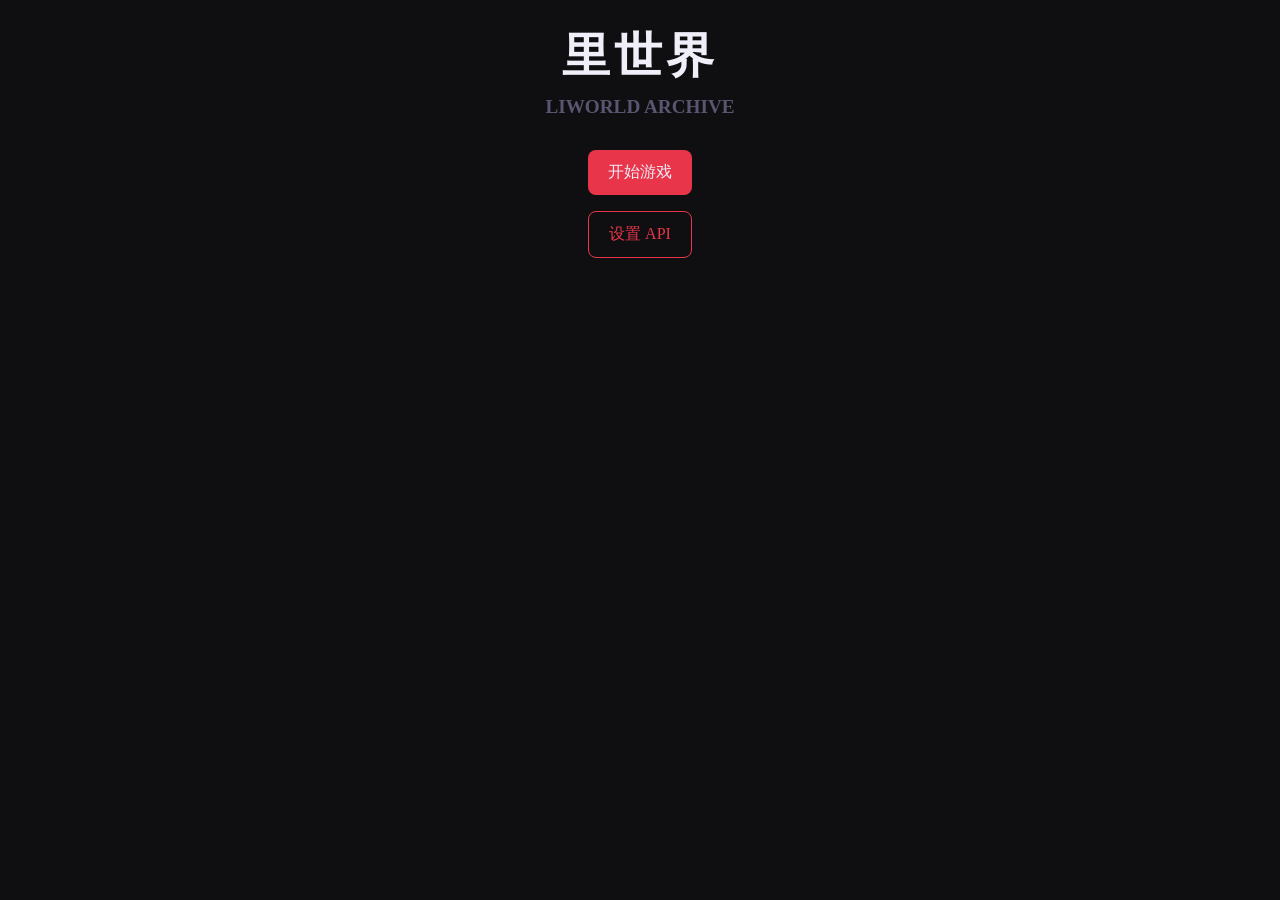
==== index.html @ 7cdf0d69 "Add files via upload" ====
<!DOCTYPE html>
<html lang="zh-CN">
<head>
<meta charset="UTF-8">
<meta name="viewport" content="width=device-width, initial-scale=1.0">
<title>里世界 · LIWORLD ARCHIVE</title>
<style>
:root {
  --bg:#0f0f12;
  --bg-panel:#141418;
  --text:#f0eef8;
  --text-muted:#5a5570;
  --accent:#e8354a;
  --accent-dim:#3a0a10;
  --card-bg:#1c1c22;
  --card-hover:#2a2a38;
  --safe-b:env(safe-area-inset-bottom,0px);
  --radius:8px;
  --gap:16px;
}
*{margin:0;padding:0;box-sizing:border-box;font-family:'Noto Serif SC',serif;}
body{background:var(--bg);color:var(--text);min-height:100vh;display:flex;flex-direction:column;align-items:center;justify-content:flex-start;padding:24px;}
h1{font-size:3rem;text-align:center;margin-bottom:0.5rem;letter-spacing:4px;}
h2{font-size:1.2rem;text-align:center;margin-bottom:2rem;color:var(--text-muted);}
button{padding:12px 20px;font-size:1rem;border:none;border-radius:var(--radius);cursor:pointer;transition:all 0.2s;}
#start-btn{background:var(--accent);color:var(--text);margin-bottom:var(--gap);}
#start-btn:hover{background:var(--accent-dim);}
#api-btn{background:transparent;color:var(--accent);border:1px solid var(--accent);margin-bottom:24px;}
#api-btn:hover{background:var(--accent);color:var(--text);}
#game-cards{display:grid;grid-template-columns:repeat(auto-fit,minmax(180px,1fr));gap:var(--gap);width:100%;max-width:720px;margin-top:16px;display:none;}
.card{background:var(--card-bg);padding:16px;border-radius:var(--radius);cursor:pointer;transition:all 0.2s;display:flex;flex-direction:column;align-items:center;text-align:center;}
.card:hover{background:var(--card-hover);}
.card h3{margin-bottom:8px;color:var(--accent);}
#api-modal{position:fixed;top:0;left:0;right:0;bottom:0;background:rgba(0,0,0,0.6);display:none;align-items:center;justify-content:center;z-index:1000;}
#api-modal .modal-content{background:var(--bg-panel);padding:24px;border-radius:var(--radius);width:90%;max-width:360px;display:flex;flex-direction:column;gap:12px;}
#api-modal label{font-size:0.85rem;color:var(--text-muted);}
#api-modal input{padding:8px;border-radius:var(--radius);border:1px solid var(--accent-dim);background:#1a1a1f;color:var(--text);outline:none;}
#api-modal input:focus{border-color:var(--accent);}
#api-modal button{align-self:flex-end;}
#api-close{background:transparent;color:var(--accent);border:1px solid var(--accent);}
#api-close:hover{background:var(--accent);color:var(--text);}
</style>
</head>
<body>

<h1>里世界</h1>
<h2>LIWORLD ARCHIVE</h2>

<button id="start-btn">开始游戏</button>
<button id="api-btn">设置 API</button>

<div id="game-cards">
  <div class="card" data-game="parallel-world">
    <h3>我在基地打工</h3>
    <p>现代军事基地，特遣队，情报系统</p>
  </div>
  <div class="card" data-game="medical-room">
    <h3>我在白塔打工</h3>
    <p>哨向医疗塔，精神图景，白塔体系</p>
  </div>
  <div class="card" data-game="gray-ridge">
    <h3>我在灰脊打工</h3>
    <p>荒原部落，灰盟政治，兽人文化</p>
  </div>
  <div class="card" data-game="capture-her">
    <h3>我在恋综打工</h3>
    <p>系统角色攻略用户，恋爱剧情，修罗场</p>
  </div>
</div>

<div id="api-modal">
  <div class="modal-content">
    <label for="api-url">接口链接（OpenAI 兼容；留空则用 Anthropic 官方接口）</label>
    <input type="text" id="api-url" placeholder="https://api.openai.com/v1（可留空）">
    <label for="api-key">API Key</label>
    <input type="text" id="api-key" placeholder="输入你的密钥">
    <label for="api-model">模型名称</label>
    <input type="text" id="api-model" placeholder="如 gpt-4o 或 claude-sonnet-4-20250514">
    <div style="display:flex;justify-content:space-between;margin-top:8px;">
      <button id="api-save">保存</button>
      <button id="api-close">关闭</button>
    </div>
  </div>
</div>

<script>
const startBtn = document.getElementById('start-btn');
const apiBtn = document.getElementById('api-btn');
const gameCards = document.getElementById('game-cards');
const apiModal = document.getElementById('api-modal');
const apiClose = document.getElementById('api-close');
const apiSave = document.getElementById('api-save');

startBtn.addEventListener('click', ()=>{gameCards.style.display='grid';});
apiBtn.addEventListener('click', ()=>{apiModal.style.display='flex';});
apiClose.addEventListener('click', ()=>{apiModal.style.display='none';});
apiSave.addEventListener('click', ()=>{
    const url=document.getElementById('api-url').value.trim();
    const key=document.getElementById('api-key').value.trim();
    const model=document.getElementById('api-model').value.trim();
    // 链接可留空（留空表示使用 Anthropic 官方接口），但密钥与模型必填
    if(key && model){
        localStorage.setItem('LW_API_URL',url);
        localStorage.setItem('LW_API_KEY',key);
        localStorage.setItem('LW_API_MODEL',model);
        alert('API 设置已保存，全局有效');
        apiModal.style.display='none';
    }else{
        alert('请至少填写 API Key 和模型名称');
    }
});

// 点击游戏卡片跳转
document.querySelectorAll('.card').forEach(c=>{
    c.addEventListener('click',()=>{
        const game=c.dataset.game;
        window.location.href=`games/${game}/index.html`;
    });
});

// 页面加载自动填充已有 API
window.addEventListener('load',()=>{
    const url=localStorage.getItem('LW_API_URL')||'';
    const key=localStorage.getItem('LW_API_KEY')||'';
    const model=localStorage.getItem('LW_API_MODEL')||'';
    document.getElementById('api-url').value=url;
    document.getElementById('api-key').value=key;
    document.getElementById('api-model').value=model;
});
</script>

</body>
</html>
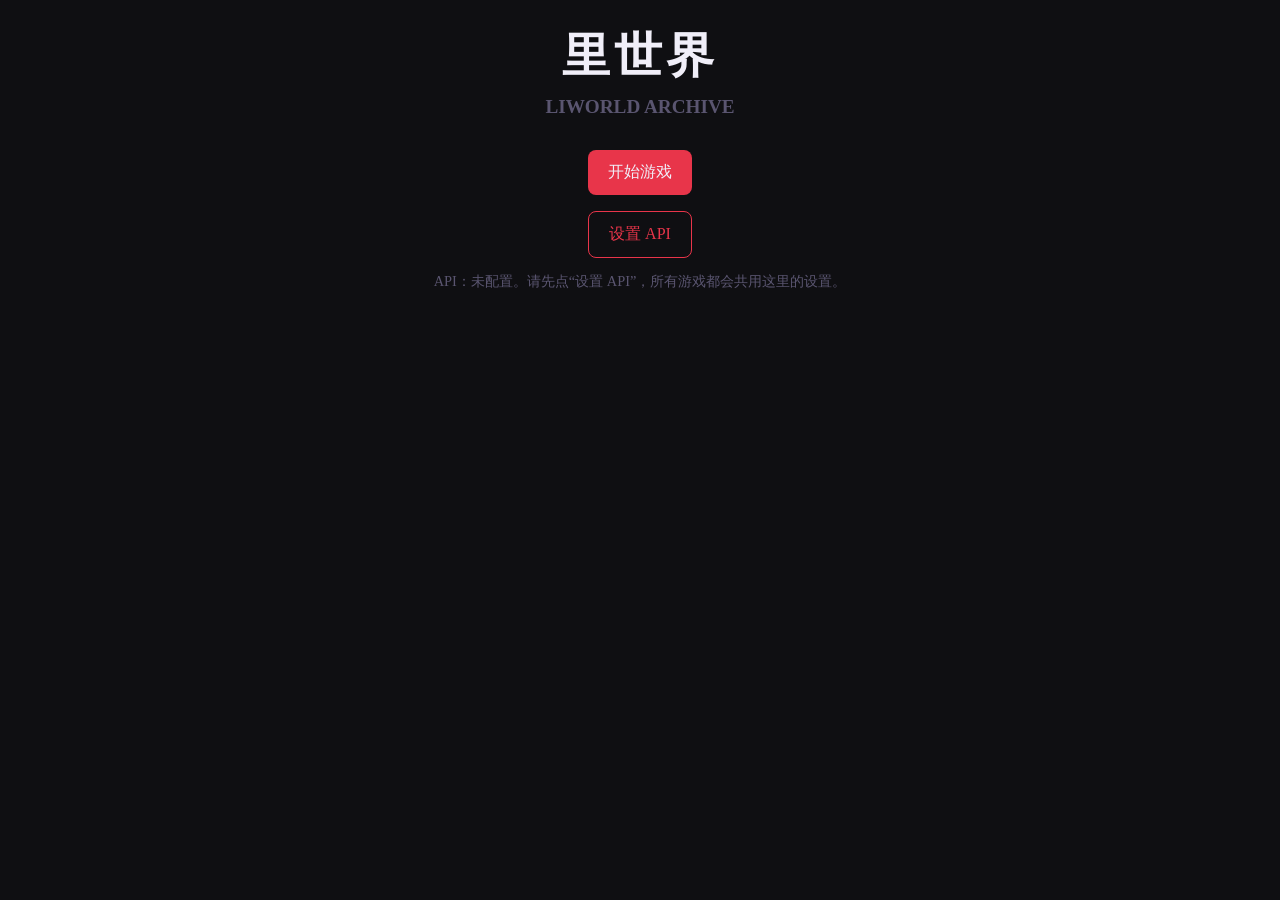
==== commit b90a27ef: "Add files via upload" ====
--- a/index.html
+++ b/index.html
@@ -27,10 +27,11 @@
 #start-btn:hover{background:var(--accent-dim);}
 #api-btn{background:transparent;color:var(--accent);border:1px solid var(--accent);margin-bottom:24px;}
 #api-btn:hover{background:var(--accent);color:var(--text);}
-#game-cards{display:grid;grid-template-columns:repeat(auto-fit,minmax(180px,1fr));gap:var(--gap);width:100%;max-width:720px;margin-top:16px;display:none;}
-.card{background:var(--card-bg);padding:16px;border-radius:var(--radius);cursor:pointer;transition:all 0.2s;display:flex;flex-direction:column;align-items:center;text-align:center;}
+#api-status{min-height:20px;margin:-10px 0 10px;color:var(--text-muted);font-size:.9rem;text-align:center;}
+#game-cards{display:grid;grid-template-columns:repeat(auto-fit,minmax(180px,1fr));gap:var(--gap);width:100%;max-width:920px;margin-top:16px;display:none;}
+.card{background:var(--card-bg);padding:16px;border-radius:var(--radius);cursor:pointer;transition:all 0.2s;display:flex;flex-direction:column;align-items:center;text-align:center;position:relative;min-height:150px;justify-content:center;}
 .card:hover{background:var(--card-hover);}
-.card h3{margin-bottom:8px;color:var(--accent);}
+.card h3{margin-bottom:8px;color:var(--accent);}.card-tag{position:absolute;top:10px;right:12px;font-size:11px;color:var(--text-muted);letter-spacing:1px;}
 #api-modal{position:fixed;top:0;left:0;right:0;bottom:0;background:rgba(0,0,0,0.6);display:none;align-items:center;justify-content:center;z-index:1000;}
 #api-modal .modal-content{background:var(--bg-panel);padding:24px;border-radius:var(--radius);width:90%;max-width:360px;display:flex;flex-direction:column;gap:12px;}
 #api-modal label{font-size:0.85rem;color:var(--text-muted);}
@@ -49,22 +50,33 @@
 <button id="start-btn">开始游戏</button>
 <button id="api-btn">设置 API</button>
 
+<div id="api-status" aria-live="polite"></div>
+
 <div id="game-cards">
   <div class="card" data-game="parallel-world">
+    <span class="card-tag">01</span>
     <h3>我在基地打工</h3>
     <p>现代军事基地，特遣队，情报系统</p>
   </div>
   <div class="card" data-game="medical-room">
+    <span class="card-tag">02</span>
     <h3>我在白塔打工</h3>
     <p>哨向医疗塔，精神图景，白塔体系</p>
   </div>
   <div class="card" data-game="gray-ridge">
+    <span class="card-tag">03</span>
     <h3>我在灰脊打工</h3>
     <p>荒原部落，灰盟政治，兽人文化</p>
   </div>
   <div class="card" data-game="capture-her">
+    <span class="card-tag">04</span>
     <h3>我在恋综打工</h3>
     <p>系统角色攻略用户，恋爱剧情，修罗场</p>
+  </div>
+  <div class="card" data-game="hearts-in-crossfire">
+    <span class="card-tag">05 · NEW</span>
+    <h3>交火心跳：21日</h3>
+    <p>COD恋综观察，六位男嘉宾，21日动态剧情</p>
   </div>
 </div>
 
@@ -90,6 +102,7 @@
 const apiModal = document.getElementById('api-modal');
 const apiClose = document.getElementById('api-close');
 const apiSave = document.getElementById('api-save');
+const apiStatus = document.getElementById('api-status');
 
 startBtn.addEventListener('click', ()=>{gameCards.style.display='grid';});
 apiBtn.addEventListener('click', ()=>{apiModal.style.display='flex';});
@@ -104,6 +117,7 @@
         localStorage.setItem('LW_API_KEY',key);
         localStorage.setItem('LW_API_MODEL',model);
         alert('API 设置已保存，全局有效');
+        updateApiStatus();
         apiModal.style.display='none';
     }else{
         alert('请至少填写 API Key 和模型名称');
@@ -126,7 +140,18 @@
     document.getElementById('api-url').value=url;
     document.getElementById('api-key').value=key;
     document.getElementById('api-model').value=model;
+    updateApiStatus();
 });
+
+function updateApiStatus(){
+    const key=localStorage.getItem('LW_API_KEY')||'';
+    const model=localStorage.getItem('LW_API_MODEL')||'';
+    const url=localStorage.getItem('LW_API_URL')||'';
+    if(!apiStatus) return;
+    apiStatus.textContent = key && model
+      ? `API：已配置 · ${url || 'Anthropic 官方接口'} · ${model}`
+      : 'API：未配置。请先点“设置 API”，所有游戏都会共用这里的设置。';
+}
 </script>
 
 </body>
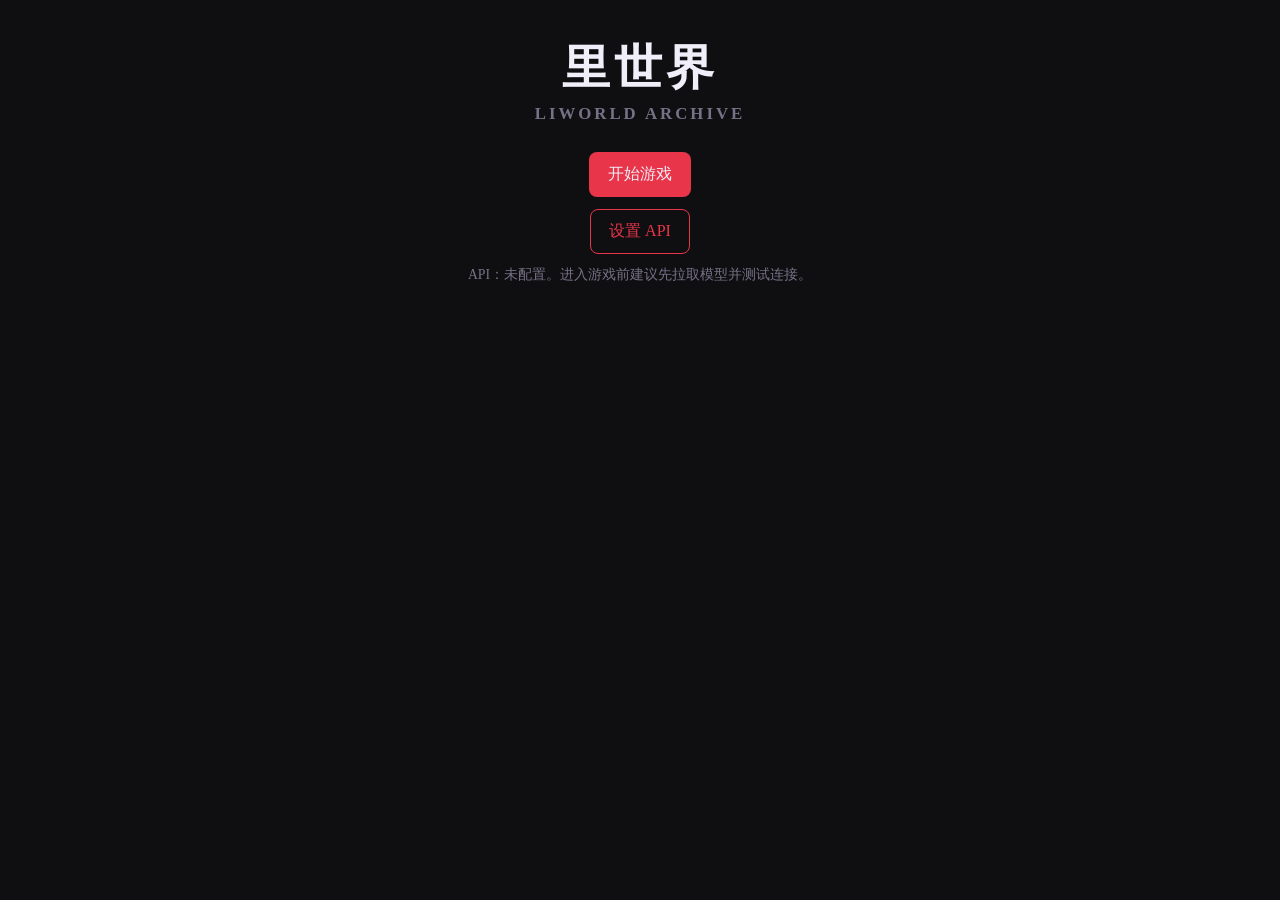
==== commit 2d95bbcd: "Add files via upload" ====
--- a/index.html
+++ b/index.html
@@ -5,154 +5,212 @@
 <meta name="viewport" content="width=device-width, initial-scale=1.0">
 <title>里世界 · LIWORLD ARCHIVE</title>
 <style>
-:root {
-  --bg:#0f0f12;
-  --bg-panel:#141418;
-  --text:#f0eef8;
-  --text-muted:#5a5570;
-  --accent:#e8354a;
-  --accent-dim:#3a0a10;
-  --card-bg:#1c1c22;
-  --card-hover:#2a2a38;
-  --safe-b:env(safe-area-inset-bottom,0px);
-  --radius:8px;
-  --gap:16px;
-}
-*{margin:0;padding:0;box-sizing:border-box;font-family:'Noto Serif SC',serif;}
-body{background:var(--bg);color:var(--text);min-height:100vh;display:flex;flex-direction:column;align-items:center;justify-content:flex-start;padding:24px;}
-h1{font-size:3rem;text-align:center;margin-bottom:0.5rem;letter-spacing:4px;}
-h2{font-size:1.2rem;text-align:center;margin-bottom:2rem;color:var(--text-muted);}
-button{padding:12px 20px;font-size:1rem;border:none;border-radius:var(--radius);cursor:pointer;transition:all 0.2s;}
-#start-btn{background:var(--accent);color:var(--text);margin-bottom:var(--gap);}
-#start-btn:hover{background:var(--accent-dim);}
-#api-btn{background:transparent;color:var(--accent);border:1px solid var(--accent);margin-bottom:24px;}
-#api-btn:hover{background:var(--accent);color:var(--text);}
-#api-status{min-height:20px;margin:-10px 0 10px;color:var(--text-muted);font-size:.9rem;text-align:center;}
-#game-cards{display:grid;grid-template-columns:repeat(auto-fit,minmax(180px,1fr));gap:var(--gap);width:100%;max-width:920px;margin-top:16px;display:none;}
-.card{background:var(--card-bg);padding:16px;border-radius:var(--radius);cursor:pointer;transition:all 0.2s;display:flex;flex-direction:column;align-items:center;text-align:center;position:relative;min-height:150px;justify-content:center;}
-.card:hover{background:var(--card-hover);}
-.card h3{margin-bottom:8px;color:var(--accent);}.card-tag{position:absolute;top:10px;right:12px;font-size:11px;color:var(--text-muted);letter-spacing:1px;}
-#api-modal{position:fixed;top:0;left:0;right:0;bottom:0;background:rgba(0,0,0,0.6);display:none;align-items:center;justify-content:center;z-index:1000;}
-#api-modal .modal-content{background:var(--bg-panel);padding:24px;border-radius:var(--radius);width:90%;max-width:360px;display:flex;flex-direction:column;gap:12px;}
-#api-modal label{font-size:0.85rem;color:var(--text-muted);}
-#api-modal input{padding:8px;border-radius:var(--radius);border:1px solid var(--accent-dim);background:#1a1a1f;color:var(--text);outline:none;}
-#api-modal input:focus{border-color:var(--accent);}
-#api-modal button{align-self:flex-end;}
-#api-close{background:transparent;color:var(--accent);border:1px solid var(--accent);}
-#api-close:hover{background:var(--accent);color:var(--text);}
+:root{--bg:#0f0f12;--panel:#17171c;--text:#f0eef8;--muted:#777187;--accent:#e8354a;--line:#3a252c;--card:#1c1c22;--hover:#292933;--ok:#7bc99a;--bad:#ff7b86;--r:8px}
+*{box-sizing:border-box}body{margin:0;min-height:100vh;padding:24px;background:var(--bg);color:var(--text);font-family:"Noto Serif SC","Microsoft YaHei",serif;display:flex;flex-direction:column;align-items:center}
+h1{font-size:3rem;letter-spacing:4px;margin:12px 0 0}h2{font-size:1.05rem;letter-spacing:3px;color:var(--muted);margin:4px 0 28px}
+button{font:inherit;color:inherit;padding:11px 18px;border:1px solid transparent;border-radius:var(--r);cursor:pointer;background:#25252c}
+button:hover{filter:brightness(1.12)}button:disabled{opacity:.55;cursor:wait}
+#start-btn{background:var(--accent);margin-bottom:12px}#api-btn{background:transparent;color:var(--accent);border-color:var(--accent)}
+#api-status{min-height:22px;margin:12px 0;color:var(--muted);font-size:.86rem;text-align:center;max-width:760px}
+#game-cards{display:none;grid-template-columns:repeat(auto-fit,minmax(190px,1fr));gap:16px;width:100%;max-width:920px;margin-top:14px}
+.card{position:relative;min-height:152px;padding:18px;background:var(--card);border:1px solid transparent;border-radius:var(--r);display:flex;flex-direction:column;justify-content:center;align-items:center;text-align:center;cursor:pointer;transition:.2s}
+.card:hover{background:var(--hover);border-color:var(--line)}.card h3{margin:0 0 8px;color:var(--accent)}.card p{margin:0;color:#aaa5b4;font-size:.88rem;line-height:1.65}.card-tag{position:absolute;right:11px;top:9px;font-size:.68rem;color:var(--muted);letter-spacing:1px}
+#api-modal{position:fixed;inset:0;z-index:1000;padding:18px;background:rgba(0,0,0,.72);display:none;align-items:center;justify-content:center}
+.modal-content{width:min(460px,100%);max-height:92vh;overflow:auto;padding:24px;background:var(--panel);border:1px solid #332e38;border-radius:12px;display:flex;flex-direction:column;gap:10px;box-shadow:0 22px 70px rgba(0,0,0,.45)}
+.modal-title{font-size:1.25rem;margin:0 0 4px}.modal-note{font-size:.79rem;color:var(--muted);line-height:1.6;margin:0 0 4px}
+label{font-size:.82rem;color:#aaa5b4}input,select{width:100%;padding:10px 11px;border:1px solid #3a3540;border-radius:var(--r);background:#111115;color:var(--text);outline:none;font:inherit}input:focus,select:focus{border-color:var(--accent)}
+.model-row{display:grid;grid-template-columns:minmax(0,1fr) auto;gap:8px}.model-row button{padding:9px 13px;white-space:nowrap}
+#api-result{display:none;padding:10px 12px;border-radius:var(--r);font-size:.82rem;line-height:1.55;word-break:break-word}.result-ok{display:block!important;background:rgba(123,201,154,.1);border:1px solid rgba(123,201,154,.35);color:var(--ok)}.result-bad{display:block!important;background:rgba(255,123,134,.1);border:1px solid rgba(255,123,134,.35);color:var(--bad)}
+.modal-actions{display:flex;flex-wrap:wrap;gap:8px;justify-content:flex-end;margin-top:8px}.modal-actions #api-test{margin-right:auto;border-color:#565063;background:transparent}.modal-actions #api-save{background:var(--accent)}#api-close{background:transparent;border-color:#4a4450;color:#bbb5c3}
+@media(max-width:520px){body{padding:18px 14px}h1{font-size:2.25rem}.model-row{grid-template-columns:1fr}.model-row button{width:100%}.modal-actions button{flex:1}.modal-actions #api-test{flex-basis:100%}}
 </style>
 </head>
 <body>
-
 <h1>里世界</h1>
 <h2>LIWORLD ARCHIVE</h2>
-
 <button id="start-btn">开始游戏</button>
 <button id="api-btn">设置 API</button>
-
 <div id="api-status" aria-live="polite"></div>
 
 <div id="game-cards">
-  <div class="card" data-game="parallel-world">
-    <span class="card-tag">01</span>
-    <h3>我在基地打工</h3>
-    <p>现代军事基地，特遣队，情报系统</p>
-  </div>
-  <div class="card" data-game="medical-room">
-    <span class="card-tag">02</span>
-    <h3>我在白塔打工</h3>
-    <p>哨向医疗塔，精神图景，白塔体系</p>
-  </div>
-  <div class="card" data-game="gray-ridge">
-    <span class="card-tag">03</span>
-    <h3>我在灰脊打工</h3>
-    <p>荒原部落，灰盟政治，兽人文化</p>
-  </div>
-  <div class="card" data-game="capture-her">
-    <span class="card-tag">04</span>
-    <h3>我在恋综打工</h3>
-    <p>系统角色攻略用户，恋爱剧情，修罗场</p>
-  </div>
-  <div class="card" data-game="hearts-in-crossfire">
-    <span class="card-tag">05 · NEW</span>
-    <h3>交火心跳：21日</h3>
-    <p>COD恋综观察，六位男嘉宾，21日动态剧情</p>
-  </div>
+  <div class="card" data-game="parallel-world"><span class="card-tag">01</span><h3>我在基地打工</h3><p>现代军事基地，特遣队，情报系统</p></div>
+  <div class="card" data-game="medical-room"><span class="card-tag">02</span><h3>我在白塔打工</h3><p>哨向医疗塔，精神图景，白塔体系</p></div>
+  <div class="card" data-game="gray-ridge"><span class="card-tag">03</span><h3>我在灰脊打工</h3><p>荒原部落，灰盟政治，兽人文化</p></div>
+  <div class="card" data-game="capture-her"><span class="card-tag">04</span><h3>我在恋综打工</h3><p>系统角色攻略用户，恋爱剧情，修罗场</p></div>
+  <div class="card" data-game="hearts-in-crossfire"><span class="card-tag">05</span><h3>交火心跳 · 21日</h3><p>COD恋综观察，六位男嘉宾，21日动态剧情</p></div>
+  <div class="card" data-game="cod-hogwarts"><span class="card-tag">06 · NEW</span><h3>魔法学院 · 异乡仙途</h3><p>霍格沃茨 × COD × 东方仙术，乙女向剧情</p></div>
 </div>
 
-<div id="api-modal">
+<div id="api-modal" role="dialog" aria-modal="true" aria-labelledby="api-title">
   <div class="modal-content">
-    <label for="api-url">接口链接（OpenAI 兼容；留空则用 Anthropic 官方接口）</label>
-    <input type="text" id="api-url" placeholder="https://api.openai.com/v1（可留空）">
+    <h3 class="modal-title" id="api-title">全局 API 设置</h3>
+    <p class="modal-note">先拉取模型并测试连接。测试成功后再进入游戏，可以提前排除地址、密钥或模型不可用的问题。</p>
+    <label for="api-url">OpenAI 兼容接口地址</label>
+    <input id="api-url" type="text" placeholder="例如：https://api.example.com/v1">
     <label for="api-key">API Key</label>
-    <input type="text" id="api-key" placeholder="输入你的密钥">
-    <label for="api-model">模型名称</label>
-    <input type="text" id="api-model" placeholder="如 gpt-4o 或 claude-sonnet-4-20250514">
-    <div style="display:flex;justify-content:space-between;margin-top:8px;">
-      <button id="api-save">保存</button>
-      <button id="api-close">关闭</button>
+    <input id="api-key" type="password" autocomplete="off" placeholder="输入 API Key">
+    <label for="api-model">模型</label>
+    <div class="model-row">
+      <select id="api-model-select" aria-label="已拉取的模型"><option value="">先点击“拉取模型”</option></select>
+      <button id="api-load-models" type="button">拉取模型</button>
+    </div>
+    <input id="api-model" type="text" placeholder="也可以手动填写模型名">
+    <div id="api-result" aria-live="polite"></div>
+    <div class="modal-actions">
+      <button id="api-test" type="button">测试连接</button>
+      <button id="api-save" type="button">保存设置</button>
+      <button id="api-close" type="button">关闭</button>
     </div>
   </div>
 </div>
 
 <script>
-const startBtn = document.getElementById('start-btn');
-const apiBtn = document.getElementById('api-btn');
-const gameCards = document.getElementById('game-cards');
-const apiModal = document.getElementById('api-modal');
-const apiClose = document.getElementById('api-close');
-const apiSave = document.getElementById('api-save');
-const apiStatus = document.getElementById('api-status');
-
-startBtn.addEventListener('click', ()=>{gameCards.style.display='grid';});
-apiBtn.addEventListener('click', ()=>{apiModal.style.display='flex';});
-apiClose.addEventListener('click', ()=>{apiModal.style.display='none';});
-apiSave.addEventListener('click', ()=>{
-    const url=document.getElementById('api-url').value.trim();
-    const key=document.getElementById('api-key').value.trim();
-    const model=document.getElementById('api-model').value.trim();
-    // 链接可留空（留空表示使用 Anthropic 官方接口），但密钥与模型必填
-    if(key && model){
-        localStorage.setItem('LW_API_URL',url);
-        localStorage.setItem('LW_API_KEY',key);
-        localStorage.setItem('LW_API_MODEL',model);
-        alert('API 设置已保存，全局有效');
-        updateApiStatus();
-        apiModal.style.display='none';
+const $ = id => document.getElementById(id);
+const apiModal = $('api-modal');
+const apiResult = $('api-result');
+let lastVerifiedSignature = localStorage.getItem('LW_API_VERIFIED') || '';
+
+function cleanBase(value){
+  return value.trim().replace(/\/+$/, '');
+}
+function chatEndpoint(value){
+  const base = cleanBase(value);
+  if (!base) return 'https://api.anthropic.com/v1/messages';
+  if (/\/chat\/completions$/i.test(base)) return base;
+  return base.endsWith('/v1') ? `${base}/chat/completions` : `${base}/v1/chat/completions`;
+}
+function modelsEndpoints(value){
+  const base = cleanBase(value).replace(/\/chat\/completions$/i, '');
+  if (!base) return [];
+  const primary = base.endsWith('/v1') ? `${base}/models` : `${base}/v1/models`;
+  const fallback = `${base}/models`;
+  return [...new Set([primary, fallback])];
+}
+function signature(url,key,model){
+  return `${cleanBase(url)}|${key.slice(-8)}|${model}`;
+}
+function fields(){
+  return {url:$('api-url').value.trim(),key:$('api-key').value.trim(),model:$('api-model').value.trim()};
+}
+function showResult(message, ok){
+  apiResult.className = ok ? 'result-ok' : 'result-bad';
+  apiResult.textContent = message;
+}
+function setBusy(button, busy, text){
+  if (!button.dataset.label) button.dataset.label = button.textContent;
+  button.disabled = busy;
+  button.textContent = busy ? text : button.dataset.label;
+}
+function authHeaders(key){
+  return {'Content-Type':'application/json','Authorization':`Bearer ${key}`};
+}
+async function fetchWithTimeout(url, options={}, timeout=60000){
+  const controller = new AbortController();
+  const timer = setTimeout(()=>controller.abort(), timeout);
+  try{return await fetch(url,{...options,signal:controller.signal})}
+  finally{clearTimeout(timer)}
+}
+function extractModels(json){
+  const list = Array.isArray(json?.data) ? json.data : Array.isArray(json?.models) ? json.models : Array.isArray(json) ? json : [];
+  return [...new Set(list.map(x => typeof x === 'string' ? x : (x?.id || x?.name || x?.model)).filter(Boolean))].sort();
+}
+function extractText(json){
+  const content = json?.choices?.[0]?.message?.content;
+  if (typeof content === 'string') return content;
+  if (Array.isArray(content)) return content.map(x=>x?.text||x?.content||'').join('');
+  return json?.choices?.[0]?.message?.reasoning_content
+    || json?.candidates?.[0]?.content?.parts?.map(x=>x?.text||'').join('')
+    || json?.content?.[0]?.text || json?.output_text || json?.response || '';
+}
+
+$('start-btn').addEventListener('click',()=>{$('game-cards').style.display='grid'});
+$('api-btn').addEventListener('click',()=>{apiModal.style.display='flex';apiResult.className='';apiResult.textContent=''});
+$('api-close').addEventListener('click',()=>{apiModal.style.display='none'});
+apiModal.addEventListener('click',e=>{if(e.target===apiModal)apiModal.style.display='none'});
+$('api-model-select').addEventListener('change',e=>{if(e.target.value)$('api-model').value=e.target.value});
+
+$('api-load-models').addEventListener('click',async()=>{
+  const btn=$('api-load-models'), {url,key}=fields();
+  if(!url||!key){showResult('请先填写接口地址和 API Key。',false);return}
+  setBusy(btn,true,'拉取中…');
+  let lastError='';
+  try{
+    for(const endpoint of modelsEndpoints(url)){
+      try{
+        const res=await fetchWithTimeout(endpoint,{headers:authHeaders(key)},60000);
+        if(!res.ok){lastError=`HTTP ${res.status} · ${(await res.text()).slice(0,180)}`;continue}
+        const models=extractModels(await res.json());
+        if(!models.length){lastError='接口已响应，但没有识别到模型列表。';continue}
+        const select=$('api-model-select');
+        select.innerHTML='<option value="">请选择模型</option>'+models.map(id=>`<option value="${id.replace(/"/g,'&quot;')}">${id}</option>`).join('');
+        const current=$('api-model').value.trim();
+        if(models.includes(current))select.value=current;
+        showResult(`已拉取 ${models.length} 个模型，请从下拉框选择。`,true);
+        return;
+      }catch(e){lastError=e.name==='AbortError'?'拉取模型超时。':e.message}
+    }
+    throw new Error(lastError||'无法访问模型列表接口');
+  }catch(e){showResult(`模型拉取失败：${e.message}`,false)}
+  finally{setBusy(btn,false)}
+});
+
+$('api-test').addEventListener('click',async()=>{
+  const btn=$('api-test'), {url,key,model}=fields();
+  if(!key||!model){showResult('请填写 API Key 并选择或填写模型。',false);return}
+  setBusy(btn,true,'测试中…');
+  try{
+    let res;
+    if(url){
+      res=await fetchWithTimeout(chatEndpoint(url),{
+        method:'POST',headers:authHeaders(key),
+        body:JSON.stringify({model,messages:[{role:'user',content:'连接测试。请只回复 OK。'}],max_tokens:16,temperature:0})
+      },90000);
     }else{
-        alert('请至少填写 API Key 和模型名称');
+      res=await fetchWithTimeout('https://api.anthropic.com/v1/messages',{
+        method:'POST',headers:{'Content-Type':'application/json','x-api-key':key,'anthropic-version':'2023-06-01','anthropic-dangerous-direct-browser-access':'true'},
+        body:JSON.stringify({model,messages:[{role:'user',content:'连接测试。请只回复 OK。'}],max_tokens:16,temperature:0})
+      },90000);
     }
-});
-
-// 点击游戏卡片跳转
-document.querySelectorAll('.card').forEach(c=>{
-    c.addEventListener('click',()=>{
-        const game=c.dataset.game;
-        window.location.href=`games/${game}/index.html`;
-    });
-});
-
-// 页面加载自动填充已有 API
+    if(!res.ok)throw new Error(`HTTP ${res.status} · ${(await res.text()).slice(0,240)}`);
+    const text=extractText(await res.json());
+    if(!text.trim())throw new Error('接口返回成功，但没有可读取的文本内容。');
+    lastVerifiedSignature=signature(url,key,model);
+    localStorage.setItem('LW_API_VERIFIED',lastVerifiedSignature);
+    showResult(`连接成功，模型已正常回复：${text.trim().slice(0,80)}`,true);
+    updateApiStatus();
+  }catch(e){
+    lastVerifiedSignature='';
+    localStorage.removeItem('LW_API_VERIFIED');
+    showResult(`连接失败：${e.name==='AbortError'?'请求超过 90 秒。':e.message}`,false);
+    updateApiStatus();
+  }finally{setBusy(btn,false)}
+});
+
+$('api-save').addEventListener('click',()=>{
+  const {url,key,model}=fields();
+  if(!key||!model){showResult('请至少填写 API Key 和模型名称。',false);return}
+  localStorage.setItem('LW_API_URL',url);
+  localStorage.setItem('LW_API_KEY',key);
+  localStorage.setItem('LW_API_MODEL',model);
+  if(lastVerifiedSignature!==signature(url,key,model))localStorage.removeItem('LW_API_VERIFIED');
+  updateApiStatus();
+  showResult(lastVerifiedSignature===signature(url,key,model)?'设置已保存，且当前配置已通过连接测试。':'设置已保存；建议先点击“测试连接”确认可用。',lastVerifiedSignature===signature(url,key,model));
+});
+
+document.querySelectorAll('.card').forEach(card=>card.addEventListener('click',()=>{location.href=`games/${card.dataset.game}/index.html`}));
+function updateApiStatus(){
+  const url=localStorage.getItem('LW_API_URL')||'', key=localStorage.getItem('LW_API_KEY')||'', model=localStorage.getItem('LW_API_MODEL')||'';
+  const verified=localStorage.getItem('LW_API_VERIFIED')===signature(url,key,model);
+  $('api-status').textContent=key&&model
+    ? `API：已配置 · ${model} · ${verified?'已通过连接测试':'尚未测试或配置已变更'}`
+    : 'API：未配置。进入游戏前建议先拉取模型并测试连接。';
+}
 window.addEventListener('load',()=>{
-    const url=localStorage.getItem('LW_API_URL')||'';
-    const key=localStorage.getItem('LW_API_KEY')||'';
-    const model=localStorage.getItem('LW_API_MODEL')||'';
-    document.getElementById('api-url').value=url;
-    document.getElementById('api-key').value=key;
-    document.getElementById('api-model').value=model;
-    updateApiStatus();
-});
-
-function updateApiStatus(){
-    const key=localStorage.getItem('LW_API_KEY')||'';
-    const model=localStorage.getItem('LW_API_MODEL')||'';
-    const url=localStorage.getItem('LW_API_URL')||'';
-    if(!apiStatus) return;
-    apiStatus.textContent = key && model
-      ? `API：已配置 · ${url || 'Anthropic 官方接口'} · ${model}`
-      : 'API：未配置。请先点“设置 API”，所有游戏都会共用这里的设置。';
-}
+  $('api-url').value=localStorage.getItem('LW_API_URL')||'';
+  $('api-key').value=localStorage.getItem('LW_API_KEY')||'';
+  $('api-model').value=localStorage.getItem('LW_API_MODEL')||'';
+  updateApiStatus();
+});
 </script>
-
 </body>
 </html>
